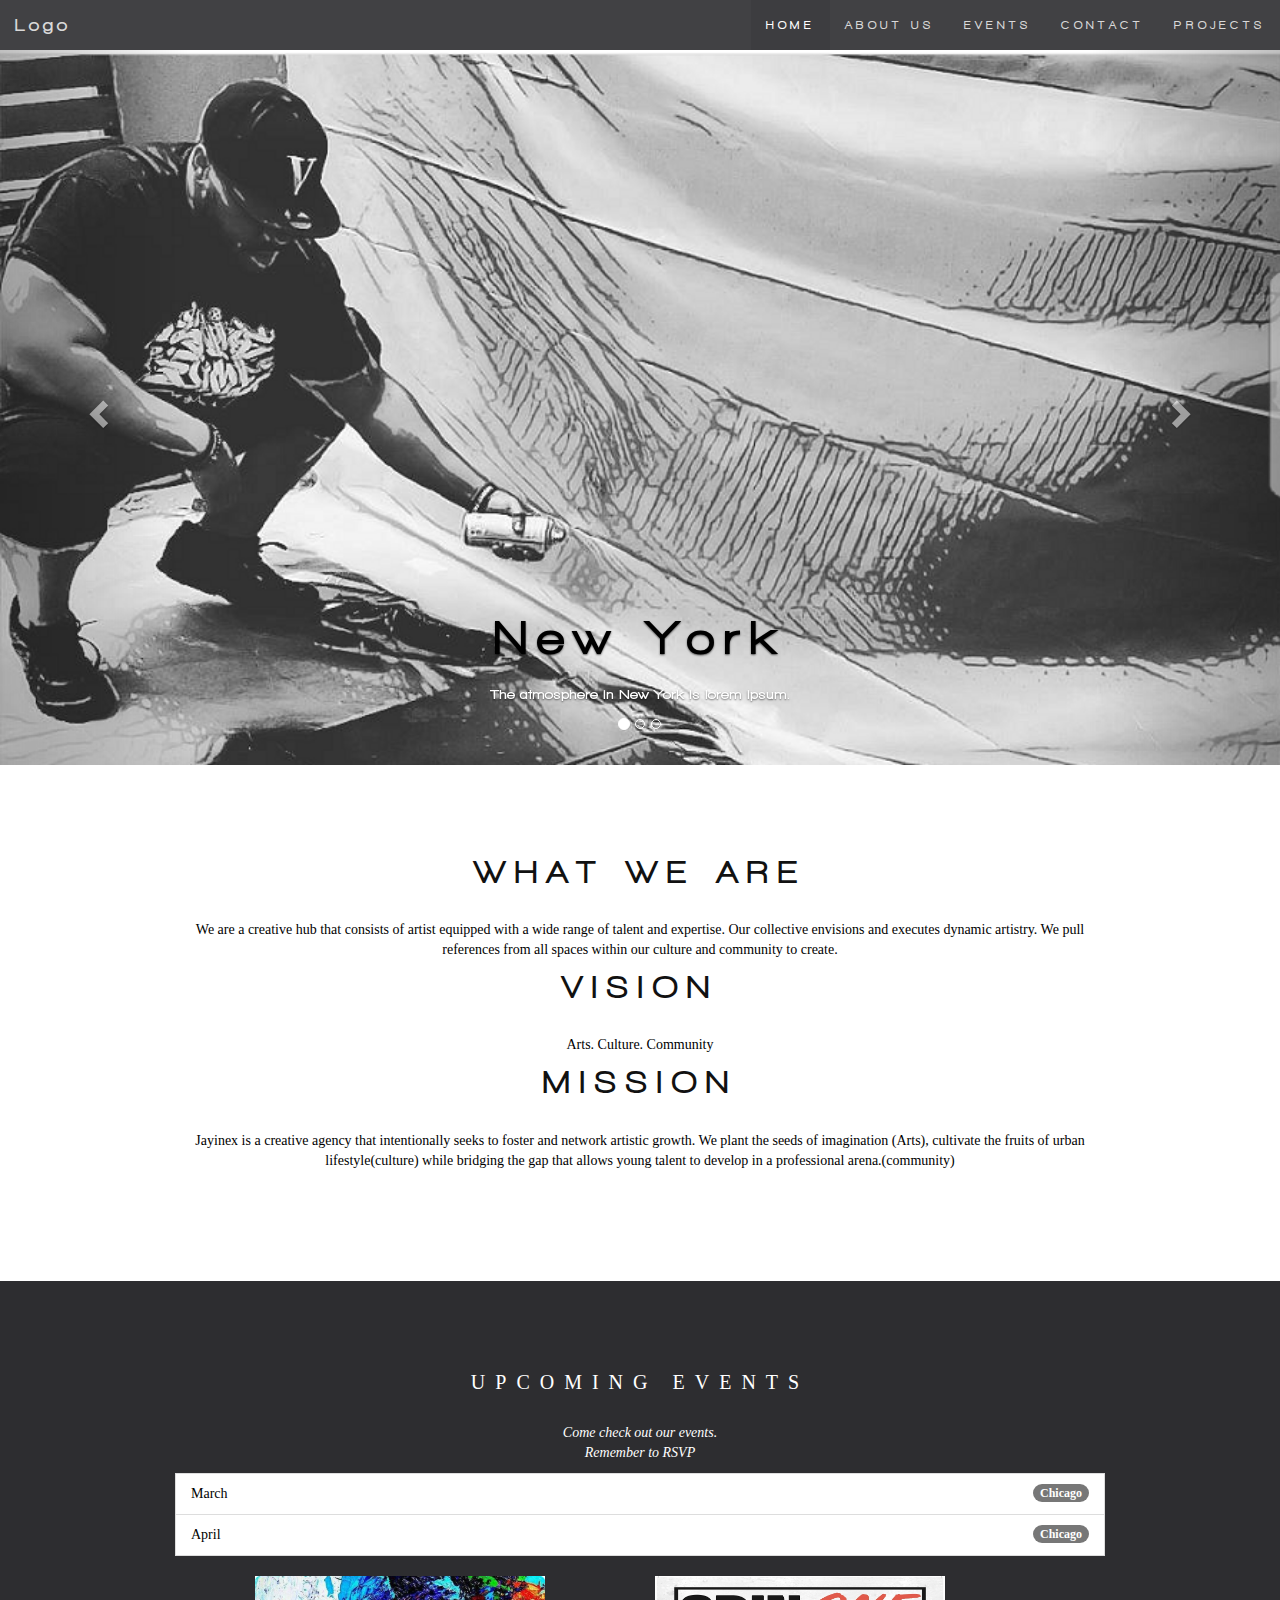
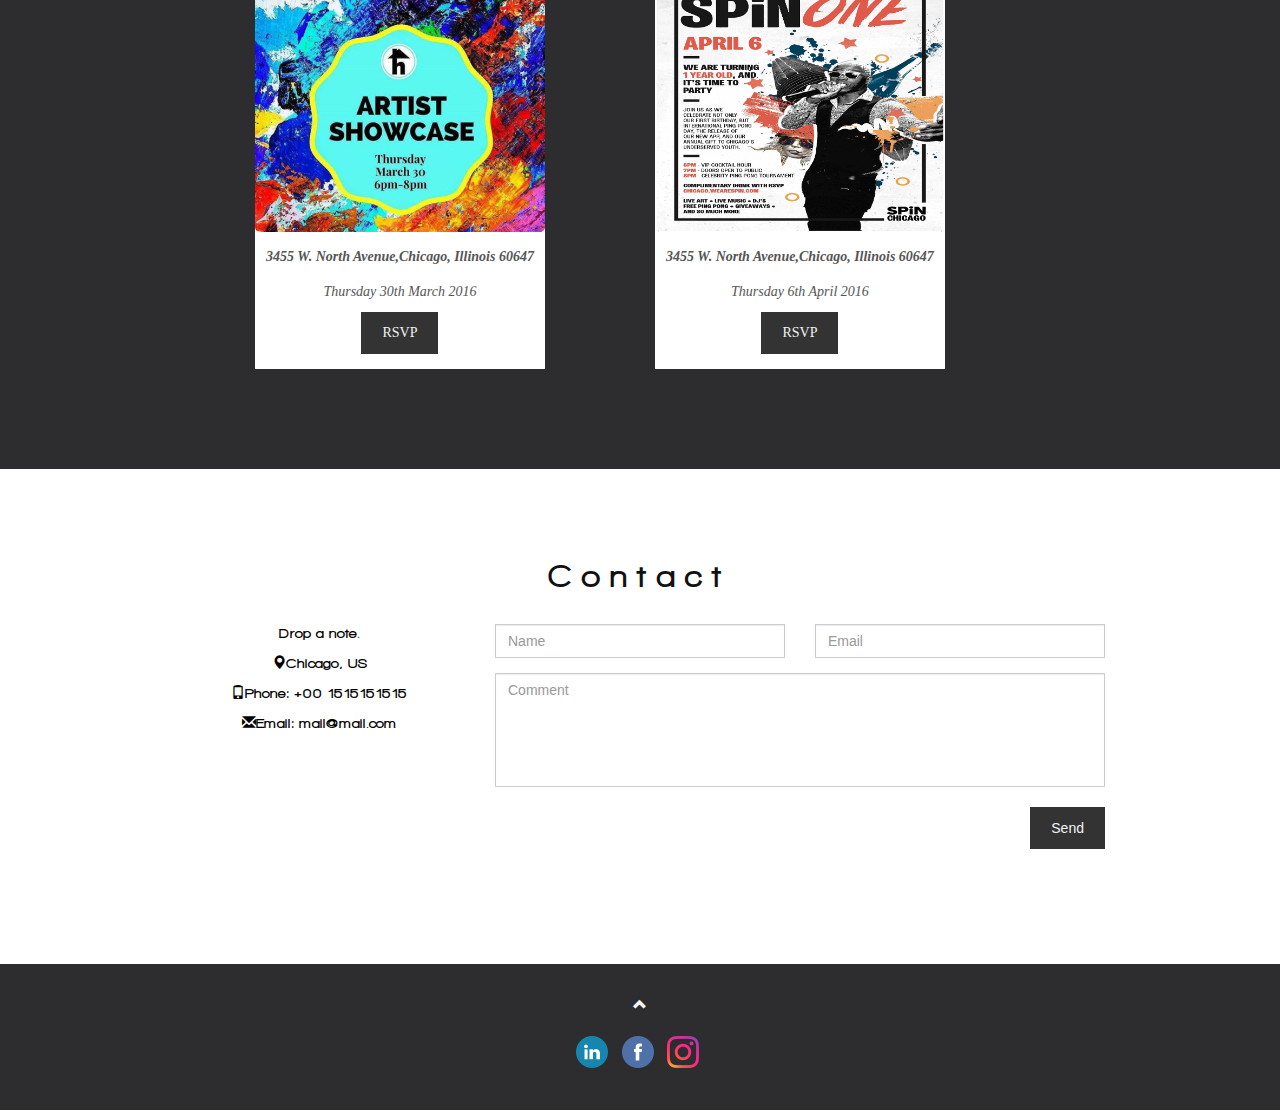
==== index.html @ aa2ac65f "first commit" ====
<!DOCTYPE html>
<html lang="en">
<head>
  <title>Jayinex</title>
  <meta charset="utf-8">
  <meta name="viewport" content="width=device-width, initial-scale=1">
  <link rel="stylesheet" href="https://maxcdn.bootstrapcdn.com/bootstrap/3.3.7/css/bootstrap.min.css">
  <link href="https://fonts.googleapis.com/css?family=Lato" rel="stylesheet" type="text/css">
  <link href="https://fonts.googleapis.com/css?family=Montserrat" rel="stylesheet" type="text/css">
  <script src="https://ajax.googleapis.com/ajax/libs/jquery/3.1.1/jquery.min.js"></script>
  <script src="https://maxcdn.bootstrapcdn.com/bootstrap/3.3.7/js/bootstrap.min.js"></script>
 <link rel="stylesheet" type="text/css"href="css/style.css">
</head>
<body id="myPage" data-spy="scroll" data-target=".navbar" data-offset="50">
 <script src="js/scripts.js"></script>
<nav class="navbar navbar-default navbar-fixed-top">
  <div class="container-fluid">
    <div class="navbar-header">
      <button type="button" class="navbar-toggle" data-toggle="collapse" data-target="#myNavbar">
        <span class="icon-bar"></span>
        <span class="icon-bar"></span>
        <span class="icon-bar"></span>                        
      </button>
      <a class="navbar-brand" href="#myPage">Logo</a>
    </div>
    <div class="collapse navbar-collapse" id="myNavbar">
      <ul class="nav navbar-nav navbar-right">
        <li><a href="#myPage">HOME</a></li>
        <li><a href="#about">ABOUT US</a></li>
        <li><a href="#events">EVENTS</a></li>
        <li><a href="#contact">CONTACT</a></li>
		<li><a href="projects.html">PROJECTS</a><li>
      <!--  <li class="dropdown">
          <a class="dropdown-toggle" data-toggle="dropdown" href="#">MORE
          <span class="caret"></span></a>
          <ul class="dropdown-menu">
            <li><a href="#">Merchandise</a></li>
            <li><a href="#">Extras</a></li>
            <li><a href="#">Media</a></li> 
          </ul>
        </li>-->
      </ul>
    </div>
  </div>
</nav>

<div id="myCarousel" class="carousel slide">
    <!-- Indicators -->
    <ol class="carousel-indicators">
      <li data-target="#myCarousel" data-slide-to="0" class="active"></li>
      <li data-target="#myCarousel" data-slide-to="1"></li>
      <li data-target="#myCarousel" data-slide-to="2"></li>
    </ol>

    <!-- Wrapper for slides -->
    <div class="carousel-inner" role="listbox">
      <div class="item active">
        <img src="img/c1_5.png" alt="New York" width="1200" height="700">
        <div class="carousel-caption">
          <h3 class='carousel-caption'>New York</h3>
          <p>The atmosphere in New York is lorem ipsum.</p>
        </div>      
      </div>

      <div class="item">
        <img src="img/c2.jpg" alt="Chicago" width="1200" height="700">
        <div class="carousel-caption">
          <h3>Chicago</h3>
          <p>Thank you, Chicago - A night we won't forget.</p>
        </div>      
      </div>
    
      <div class="item">
        <img src="img/c2_5.png" alt="Los Angeles" width="1200" height="700">
        <div class="carousel-caption">
          <h3>LA</h3>
          <p>Even though the traffic was a mess, we had the best time playing at Venice Beach!</p>
        </div>      
      </div>
    </div>

    <!-- Left and right controls -->
    <a class="left carousel-control" href="#myCarousel" role="button" data-slide="prev">
      <span class="glyphicon glyphicon-chevron-left" aria-hidden="true"></span>
      <span class="sr-only">Previous</span>
    </a>
    <a class="right carousel-control" href="#myCarousel" role="button" data-slide="next">
      <span class="glyphicon glyphicon-chevron-right" aria-hidden="true"></span>
      <span class="sr-only">Next</span>
    </a>
</div>

<!-- Container (The About Section) -->
<div id="about" class="container text-center">
  <h3 class='aboutTxt'>WHAT WE ARE</h3>
  <p class='aboutTxtP'>We are a creative hub that consists of artist equipped with a wide range of talent and expertise. Our collective
  envisions and executes dynamic artistry. We pull references from all spaces within our culture and community to create.
</p>
 <h3 class='aboutTxt'>VISION</h3>
 <p class='aboutTxtP'> Arts. Culture. Community
 </p>
 <h3 class='aboutTxt'>MISSION</h3>
 <p class='aboutTxtP'> Jayinex is a creative agency that intentionally seeks to foster and network artistic growth. 
 We plant the seeds of imagination (Arts), cultivate the fruits of urban lifestyle(culture) while bridging the gap that allows young
 talent to develop in a professional arena.(community)
 
 </p>
  <br>
  </div>
</div>

<!-- Container (EVENTS Section) -->
<div id="events" class="bg-1">
  <div class="container">
    <h3 class="text-center">UPCOMING EVENTS</h3>
    <p class="text-center">Come check out our events.<br> Remember to RSVP</p>
    <ul class="list-group">
      <li class="list-group-item">March<span class="badge">Chicago</span></li>
	    <li class="list-group-item">April<span class="badge">Chicago</span></li>
    </ul>
    
    <div class="row text-center">
      <div class="col-sm-4 col-sm-offset-1">
        <div class="thumbnail">	
          <img id="e1" src="img/e1.jpg" alt="event1" width="500" height="300">
          <p class='addressTxt'><strong>3455 W. North Avenue,Chicago, Illinois 60647</strong></p>
          <p class='dateTxt'>Thursday 30th March 2016</p>
          <button class="btn" data-toggle="modal" data-target="#myModal">RSVP</button>
        </div>
      </div>
      <div class="col-sm-4 col-sm-offset-1">
        <div class="thumbnail">	
          <img id="e2" src="img/e2.jpg" alt="event2" width="500" height="300">
          <p class='addressTxt'><strong>3455 W. North Avenue,Chicago, Illinois 60647</strong></p>
          <p  class='dateTxt'>Thursday 6th April 2016</p>
		  <form action="http://do312.com/events/2017/4/6/spin-one">
          <button class="btn">RSVP</button>
		  </form>
        </div>
      </div>
     <!-- <div class="col-sm-4">
        <div class="thumbnail">
          <img src="img/newyork.jpg" alt="New York" width="400" height="300">
          <p><strong>New York</strong></p>
          <p>Saturday 28 April 2016</p>
          <button class="btn" data-toggle="modal" data-target="#myModal">RSVP</button>
        </div>
      </div>
      <div class="col-sm-4">
        <div class="thumbnail">
          <img src="img/sanfran.jpg" alt="San Francisco" width="400" height="300">
          <p><strong>Paris</strong></p>
          <p>Sunday 29 November 2016</p>
          <button class="btn" data-toggle="modal" data-target="#myModal">RSVP</button>
        </div>
      </div>-->
    </div>
  </div>
  <!-- Modal Details for event 1-->
   <div id="detailsModal" class="modal fade">
	 <div class="modal-dialog">
    
      <!-- Modal content-->
      <div class="modal-content">
        <div class="modal-header">
          <button type="button" class="close" data-dismiss="modal">×</button>
          <h4 class="detailsH4"><span class="glyphicon glyphicon-notes"></span> Details</h4>
        </div>
        <div class="modal-body">
		<p class="detailsP"> Join us at homiey for a showcase featuring local Chicago artists!
		We'll have some snacks,drinks and lots of amazing art. Stop by anytime
		to meet the artists and hang out with us!
		<p>
		<hr>
		<form class="featuring">
		<p class="featuringTxt">Featuring:<br>
		Stephannie Benhamu<br>
		Jay N. Ex<br>
		Guild 31<br>
		Adan Ramirez<br>
		Toria Rose</p>
		</form>
        </div>
        <div class="modal-footer">
		  <a href="http://www.homiey.com/hhe/2017/3/8/artist-showcase"> <p> Check out the Artists</p> </a>
        </div>
      </div>
    </div>
   </div>
   
    <!-- Modal Details for event 2-->
   <div id="detailsModal2" class="modal fade">
	 <div class="modal-dialog">
    
      <!-- Modal content-->
      <div class="modal-content">
        <div class="modal-header">
          <button type="button" class="close" data-dismiss="modal">×</button>
          <h4  class="detailsH4"><span class="glyphicon glyphicon-notes"></span> Details</h4>
        </div>
        <div class="modal-body">
		<p class="detailsP"> Join us as we celebrate not only our first birthday but international ping pong day, the rea
		the release of our new app, and our annual gift to Chicago's underserved youth.
		<p>
		<hr>
		<form class="featuring">
		<p  class="featuringTxt">
		6pm- VIP Cocktail Hour<br>
		7pm- Doors Open to Public<br>
		8pm- Celebrity Ping Pong Tournament<br>
		</p>
		<hr>
		<a href="http://do312.com/events/2017/4/6/spin-one"> Complementray Drink with RSVP</a><br>
		</form>
        </div>
      </div>
    </div>
   </div>
  <!-- Modal RSVP -->
  <div class="modal fade" id="myModal" role="dialog">
    <div class="modal-dialog">
    
      <!-- Modal content-->
      <div class="modal-content">
        <div class="modal-header">
          <button type="button" class="close" data-dismiss="modal">×</button>
          <h4 class="detailsH4"><span class="glyphicon glyphicon-lock"></span> RSVP</h4>
        </div>
        <div class="modal-body">
          <form role="form">
            <div class="form-group">
              <label for="psw"><span class="glyphicon glyphicon-shopping-cart"></span> People</label>
              <input type="number" class="form-control" id="psw" placeholder="How many?">
            </div>
            <div class="form-group">
              <label for="usrname"><span class="glyphicon glyphicon-user"></span> Send To</label>
              <input type="text" class="form-control" id="usrname" placeholder="Enter email">
            </div>
              <button type="submit" class="btn btn-block">Send
                <span class="glyphicon glyphicon-ok"></span>
              </button>
          </form>
        </div>
        <div class="modal-footer">
          <button type="submit" class="btn btn-danger btn-default pull-left" data-dismiss="modal">
            <span class="glyphicon glyphicon-remove"></span> Cancel
          </button>
        </div>
      </div>
    </div>
  </div>
</div>

<!-- Container (Contact Section) -->
<div id="contact" class="container">
  <h3 class="contactTxt">Contact</h3>

  <div class="row">
    <div class="col-md-4">
      <p class="contactPTxt">Drop a note.</p>
      <p class="contactPTxt"><span class="glyphicon glyphicon-map-marker"></span>Chicago, US</p>
      <p class="contactPTxt"><span class="glyphicon glyphicon-phone"></span>Phone: +00 1515151515</p>
      <p class="contactPTxt"><span class="glyphicon glyphicon-envelope"></span>Email: mail@mail.com</p>
    </div>
    <div class="col-md-8">
      <div class="row">
        <div class="col-sm-6 form-group">
          <input class="form-control" id="name" name="name" placeholder="Name" type="text" required>
        </div>
        <div class="col-sm-6 form-group">
          <input class="form-control" id="email" name="email" placeholder="Email" type="email" required>
        </div>
      </div>
      <textarea class="form-control" id="comments" name="comments" placeholder="Comment" rows="5"></textarea>
      <br>
      <div class="row">
        <div class="col-md-12 form-group">
          <button class="btn pull-right" type="submit">Send</button>
        </div>
      </div>
    </div>
  </div>
  <br>
 <!-- <h3 class="text-center">Our Blogs</h3>  
  <ul class="nav nav-tabs">
    <li class="active"><a data-toggle="tab" href="#home">Mike</a></li>
    <li><a data-toggle="tab" href="#menu1">Chandler</a></li>
    <li><a data-toggle="tab" href="#menu2">Peter</a></li>
  </ul>

  <div class="tab-content">
    <div id="home" class="tab-pane fade in active">
      <h2>Mike Ross, Manager</h2>
      <p>Man, we've been on the road for some time now. Looking forward to lorem ipsum.</p>
    </div>
    <div id="menu1" class="tab-pane fade">
      <h2>Chandler Bing, Artist</h2>
      <p>Always a pleasure people! Hope you enjoyed it as much as I did. Could I BE.. any more pleased?</p>
    </div>
    <div id="menu2" class="tab-pane fade">
      <h2>Peter Griffin, Developer</h2>
      <p>I mean, sometimes I enjoy the show, but other times I enjoy other things.</p>
    </div>
  </div>-->
</div>


<!-- Footer Icons from icon finder-->
<footer class="text-center">
  <a class="up-arrow" href="#myPage" data-toggle="tooltip" title="TO TOP">
    <span class="glyphicon glyphicon-chevron-up"></span>
  </a><br><br>
  <ul class="list-inline">
                  <li>
                     <a href="" target="_blank"> <img  src="img/socialMediaPics/link.png"/></a>
                  </li>
				  <li>
                     <a href="" target="_blank"> <img  src="img/socialMediaPics/facebook.png"/></a>
                  </li>
				   <li>
                     <a href="" target="_blank"> <img  src="img/socialMediaPics/insta.png"/></a>
                  </li>
                 </ul>
</footer>
<script src="js/scripts.js"></script>
<!--<script> For Google
$(document).ready(function(){
  // Initialize Tooltip
  $('[data-toggle="tooltip"]').tooltip(); 
  
  // Add smooth scrolling to all links in navbar + footer link
  $(".navbar a, footer a[href='#myPage']").on('click', function(event) {

    // Make sure this.hash has a value before overriding default behavior
    if (this.hash !== "") {

      // Prevent default anchor click behavior
      event.preventDefault();

      // Store hash
      var hash = this.hash;

      // Using jQuery's animate() method to add smooth page scroll
      // The optional number (900) specifies the number of milliseconds it takes to scroll to the specified area
      $('html, body').animate({
        scrollTop: $(hash).offset().top
      }, 900, function(){
   
        // Add hash (#) to URL when done scrolling (default click behavior)
        window.location.hash = hash;
      });
    } // End if
  });
})

</script>-->

</body>
</html>
---- css/style.css ----
@font-face {
	font-family: 'Walkway Expand UltraBold';
	src: url('Walkway Expand UltraBold.ttf');
	font-family: 'Walkway Black';
	src: url('Walkway Black.ttf');
}
body {
      font: 400 15px/1.8;
      color: #777;
	/* font-family: 'Walkway Expand UltraBold';*/
  }
  h3, h4 {
      margin: 10px 0 30px 0;
      letter-spacing: 10px;      
      font-size: 20px;
      color: #111;
  }
  .container {
      padding: 80px 120px;
	  
  }
  
  .person {
      border: 10px solid transparent;
      margin-bottom: 25px;
      width: 80%;
      height: 80%;
      opacity: 0.7;
  }
  .person:hover {
      border-color: #f1f1f1;
  }
  /*Carousel*/
  .carousel{
	  margin-top:50px;
  }
  .carousel-inner img {
      -webkit-filter: grayscale(90%);
      filter: grayscale(90%); /* make all photos black and white */ 
      width: 100%; /* Set width to 100% */
      margin: auto;
  }
  .carousel-caption{
	  color: #000000 !important;
	  font-family: 'Walkway Black';
  }
  .carousel-caption h3 {
      color: #000000 !important;
	  font-family: 'Walkway Black';
	  font-size:36pt;
  }
  @media (max-width: 600px) {
    .carousel-caption {
      display: none; /* Hide the carousel text when the screen is less than 600 pixels wide */
    }
  }
  
  /*Divs*/
  .bg-1 {
      background: #2d2d30;
      color: #bdbdbd;
  }
  .bg-1 h3 {color: #fff;}
  .bg-1 p {font-style: italic;}
  
  /*Event div and Modal*/
  .list-group
  .list-group-item:first-child {
	  color:black;
      border-top-right-radius: 0;
      border-top-left-radius: 0;
  }
  .list-group-item {
	  color:black;
	  font-family: 'Walkway Expand UltraBold';
  }
  .list-group-item:last-child {
      border-bottom-right-radius: 0;
      border-bottom-left-radius: 0;
  }
  .thumbnail {
      padding: 0 0 15px 0;
      border: none;
      border-radius: 0;
  }
  .thumbnail p {
      margin-top: 15px;
      color: #555;
  }
  .btn {
      padding: 10px 20px;
      background-color: #333;
      color: #f1f1f1;
      border-radius: 0;
      transition: .2s;
  }
  .btn:hover, .btn:focus {
      border: 1px solid #333;
      background-color: #fff;
      color: #000;
  }
  .modal-header, h4, .close {
      background-color: #333;
      color: #fff !important;
      text-align: center;
      font-size: 30px;
  }
  .modal-header, .modal-body {
      padding: 40px 50px;
  }
  .modal-footer, p{
	   text-align: center;
  }
  /*Navbar*/
  .nav-tabs li a {
      color: #777;
  }
  .navbar {
     font-family: 'Walkway Black';
      margin-bottom: 0;
      background-color: #2d2d30;
      border: 0;
      font-size: 11px !important;
      letter-spacing: 4px;
      opacity: 0.9;
  }
  .navbar li a, .navbar .navbar-brand { 
      color: #d5d5d5 !important;
  }
  .navbar-nav li a:hover {
      color: #fff !important;
  }
  .navbar-nav li.active a {
      color: #fff !important;
      background-color: #29292c !important;
  }
  .navbar-default .navbar-toggle {
      border-color: transparent;
  }
  .open .dropdown-toggle {
      color: #fff;
      background-color: #555 !important;
  }
  .dropdown-menu li a {
      color: #000 !important;
  }
  .dropdown-menu li a:hover {
      background-color: red !important;
  }
  /*Footer*/
  footer {
      background-color: #2d2d30;
      color: #f5f5f5;
      padding: 32px;
  }
  footer a {
      color: #f5f5f5;
  }
  footer a:hover {
      color: #777;
      text-decoration: none;
  }  
  .form-control {
      border-radius: 0;
  }
  textarea {
      resize: none;
  }
/*Event Section and Modal*/
  #e1 {
    border-radius: 5px;
    cursor: pointer;
    transition: 0.3s;
}

#e1:hover {opacity: 0.7;}

#e2 {
    border-radius: 5px;
    cursor: pointer;
    transition: 0.3s;
}

#e2:hover {opacity: 0.7;}

/* Modal Content (image) */
.detailsModal-content {
    margin: auto;
    display: block;
    width: 80%;
    max-width: 700px;
}

/* Caption of Modal Image */
#caption {
    margin: auto;
    display: block;
    width: 80%;
    max-width: 700px;
    text-align: center;
    color: #ccc;
    padding: 10px 0;
    height: 150px;
}

/* Add Animation */
.detailsModal-content, #caption {    
    -webkit-animation-name: zoom;
    -webkit-animation-duration: 0.6s;
    animation-name: zoom;
    animation-duration: 0.6s;
}

@-webkit-keyframes zoom {
    from {-webkit-transform:scale(0)} 
    to {-webkit-transform:scale(1)}
}

@keyframes zoom {
    from {transform:scale(0)} 
    to {transform:scale(1)}
}

/* The Close Button */
.close {
    position: absolute;
    top: 15px;
    right: 35px;
    color: #f1f1f1;
    font-size: 40px;
    font-weight: bold;
    transition: 0.3s;
}

.close:hover,
.close:focus {
    color: #bbb;
    text-decoration: none;
    cursor: pointer;
}

/* 100% Image Width on Smaller Screens */
@media only screen and (max-width: 700px){
    .modal-content {
        width: 100%;
    }
}
@media screen and (max-width: 480px) {
	.badge{
		visibility:hidden;
	}
}
.detailsP{
	color:black;
	font-family: 'Walkway Expand UltraBold';
}

.featuring{
	color:black;
}
.featuringTxt{
	font-family: 'Walkway Black';
}
.aboutTxt{
	font-family: 'Walkway Black';
	font-size: 24pt;
}

.aboutTxtP{
	font-family: 'Walkway Expand UltraBold';
	color:black;
}

.text-center{
	font-family: 'Walkway Expand UltraBold';
}

.addressTxt{
		font-family: 'Walkway Expand UltraBold';
}

.detailsH4{
	font-family: 'Walkway Black';
}

.dateTxt{
		font-family: 'Walkway Expand UltraBold';
}

.contactTxt{
	font-family: 'Walkway Black';
	font-size: 24pt;
	text-align: center;
}

.contactPTxt{
	font-family: 'Walkway Black';
	color:black;
}
/*Individual Projects Page*/
.mainPic{
	border: 3px solid green;
	text-align:center;
	margin-left:25%;
    width: 50%;
	background-color: rgba(0,0,0,.5);
}

.mainPic h2,p{
	color: #fff;
}
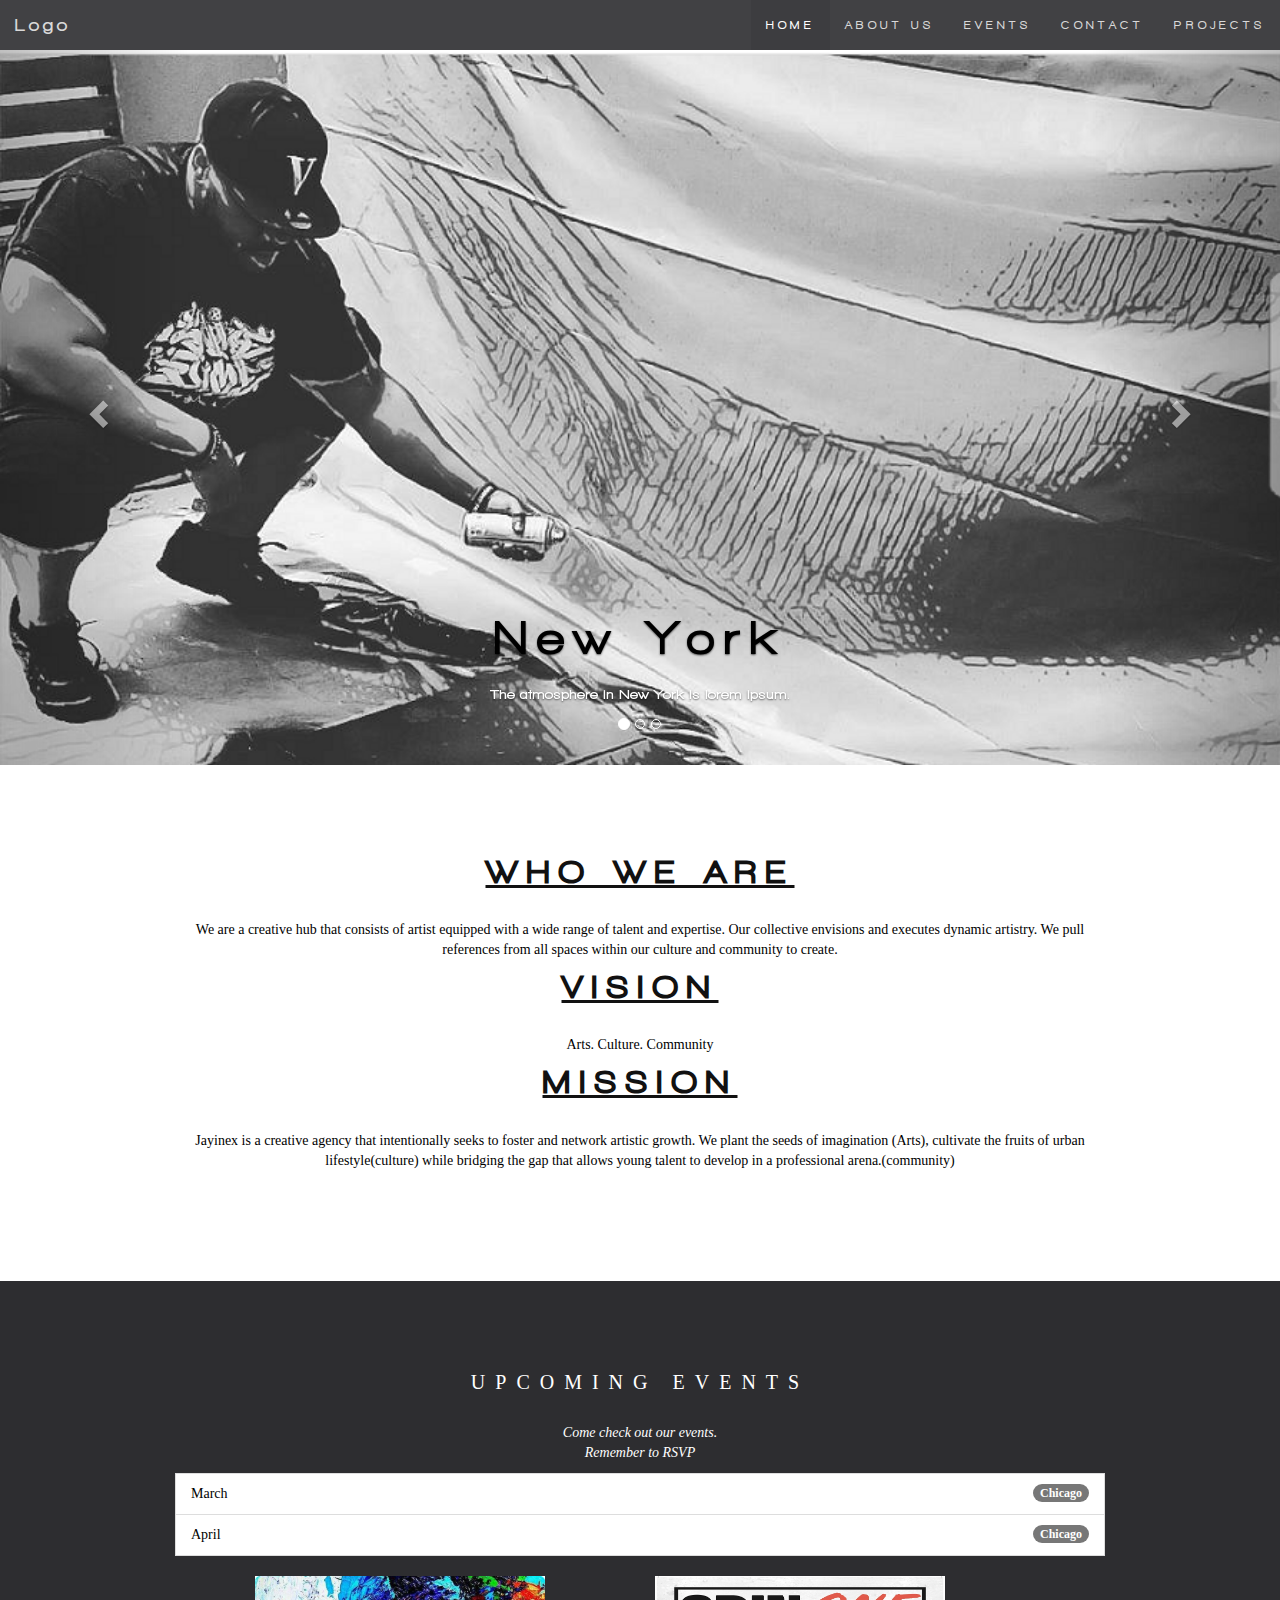
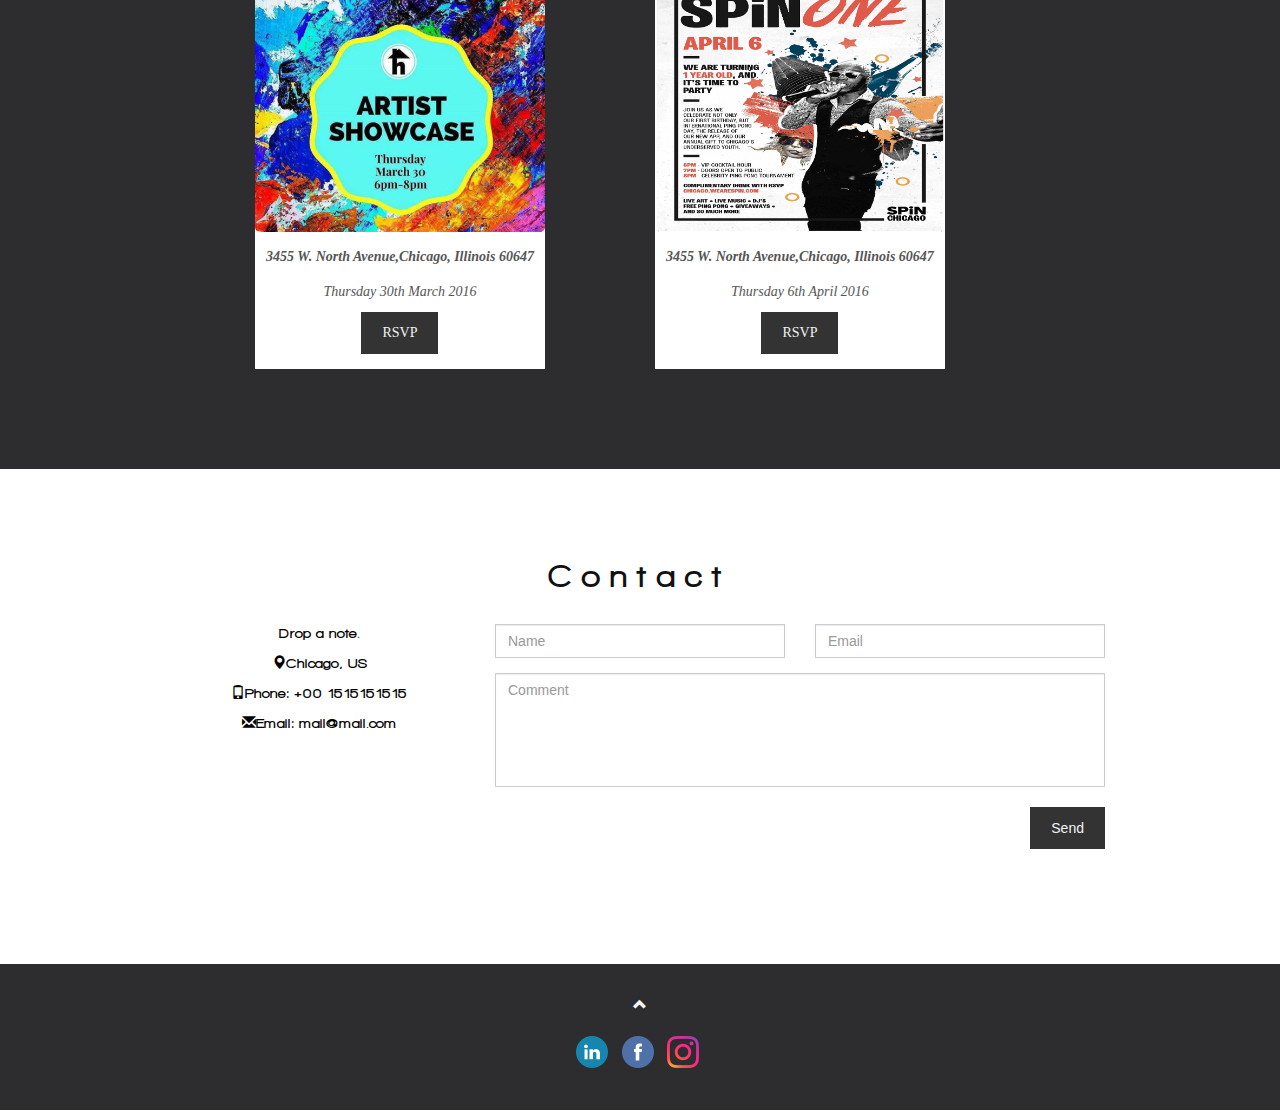
==== commit 675baf63: "Fixed home page" ====
--- a/index.html
+++ b/index.html
@@ -92,7 +92,7 @@
 
 <!-- Container (The About Section) -->
 <div id="about" class="container text-center">
-  <h3 class='aboutTxt'>WHAT WE ARE</h3>
+  <h3 class='aboutTxt'>WHO WE ARE</h3>
   <p class='aboutTxtP'>We are a creative hub that consists of artist equipped with a wide range of talent and expertise. Our collective
   envisions and executes dynamic artistry. We pull references from all spaces within our culture and community to create.
 </p>
--- a/css/style.css
+++ b/css/style.css
@@ -238,18 +238,6 @@
     text-decoration: none;
     cursor: pointer;
 }
-
-/* 100% Image Width on Smaller Screens */
-@media only screen and (max-width: 700px){
-    .modal-content {
-        width: 100%;
-    }
-}
-@media screen and (max-width: 480px) {
-	.badge{
-		visibility:hidden;
-	}
-}
 .detailsP{
 	color:black;
 	font-family: 'Walkway Expand UltraBold';
@@ -264,6 +252,7 @@
 .aboutTxt{
 	font-family: 'Walkway Black';
 	font-size: 24pt;
+	text-decoration: underline;
 }
 
 .aboutTxtP{
@@ -310,3 +299,52 @@
 	color: #fff;
 }
 
+/* 100% Image Width on Smaller Screens */
+@media only screen and (min-width: 320px){
+.aboutTxt{
+	font-family: 'Walkway Black';
+	font-size: 12pt;
+	text-decoration: underline;
+	font-weight:bold;
+}
+.aboutTxtP{
+	font-family: 'Walkway Expand UltraBold';
+	color:black;
+	width:100%;
+}
+.badge{
+		visibility:hidden;
+	}
+.container {
+      padding: 0 0px;
+	  
+  }
+}
+@media screen and (min-width: 480px) {
+.badge{
+	visibility:hidden;
+}
+.aboutTxt{
+	font-family: 'Walkway Black';
+	font-size: 24pt;
+	text-decoration: underline;
+}
+
+.aboutTxtP{
+	font-family: 'Walkway Expand UltraBold';
+	color:black;
+}
+.badge{
+	visibility:visible;
+}
+.container {
+    padding: 80px 120px;
+}
+}
+@media only screen and (min-width: 700px){
+    .modal-content {
+        width: 100%;
+    }
+}
+
+
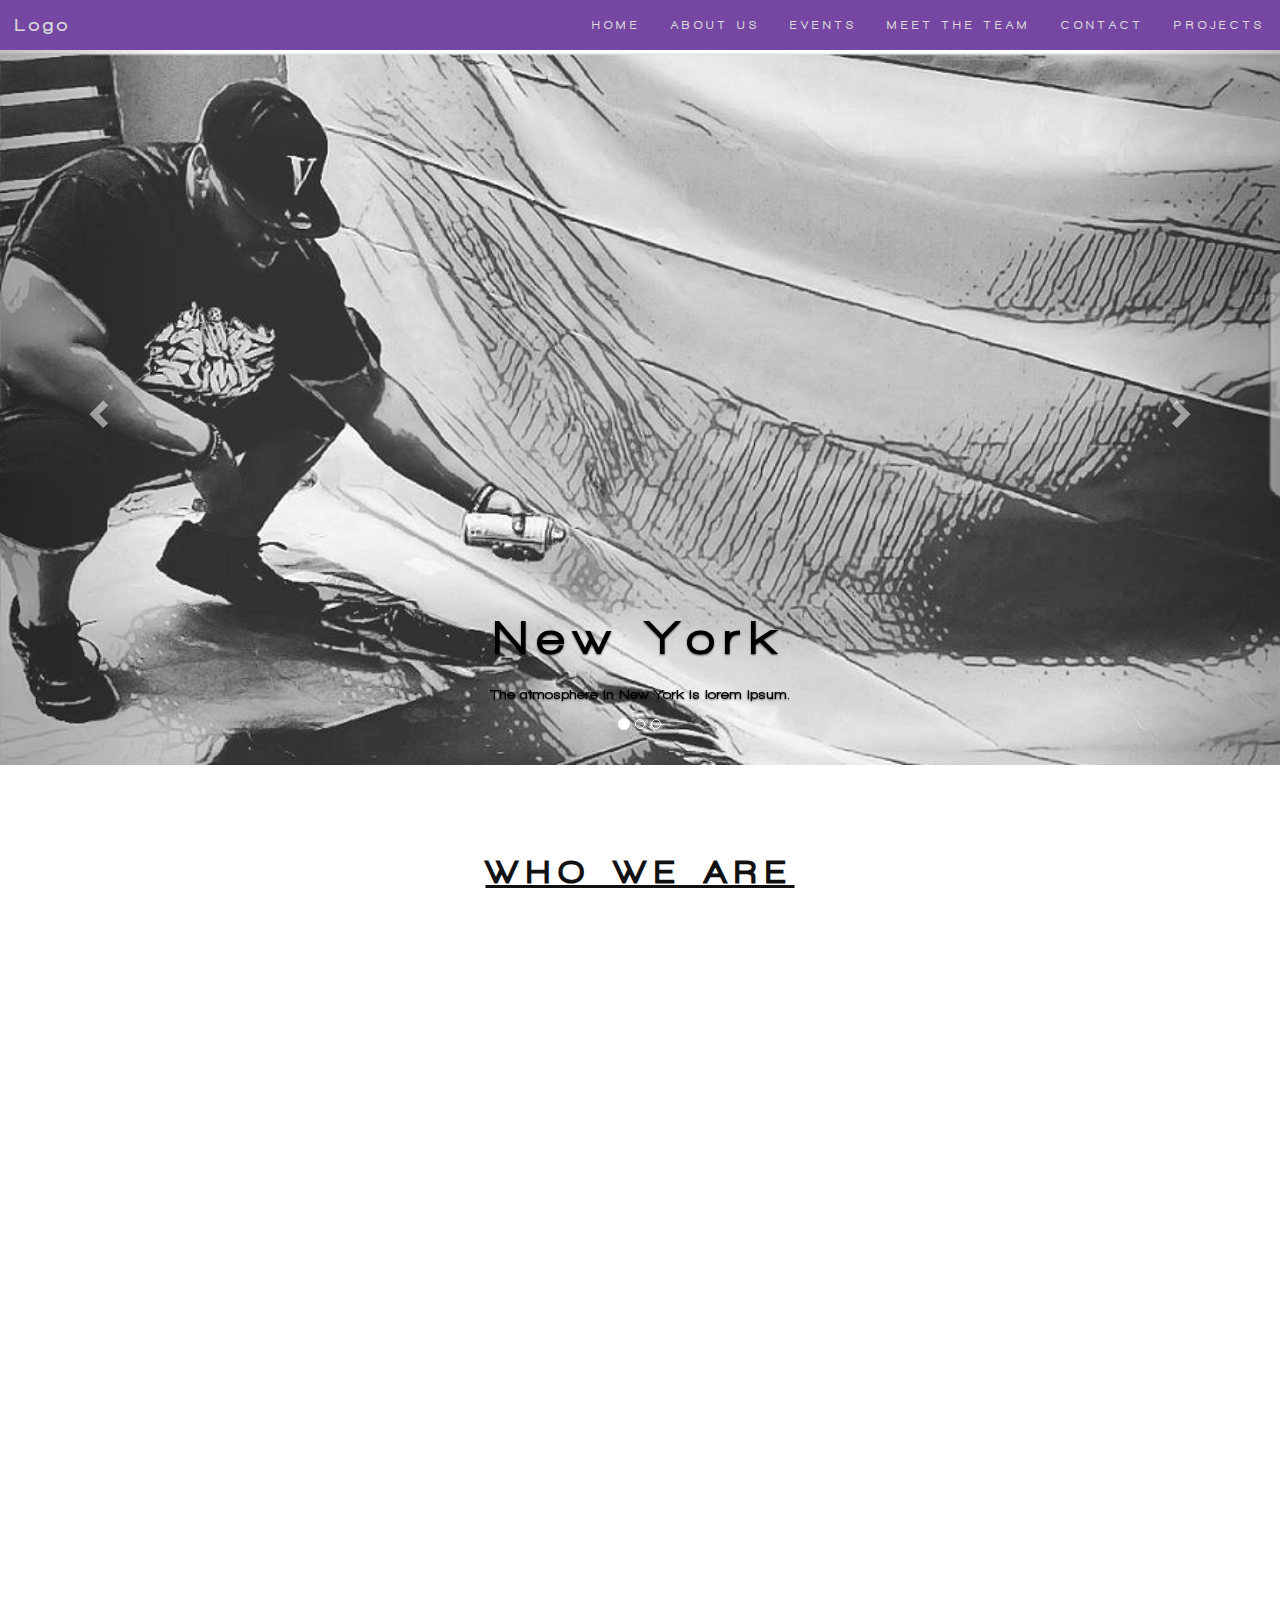
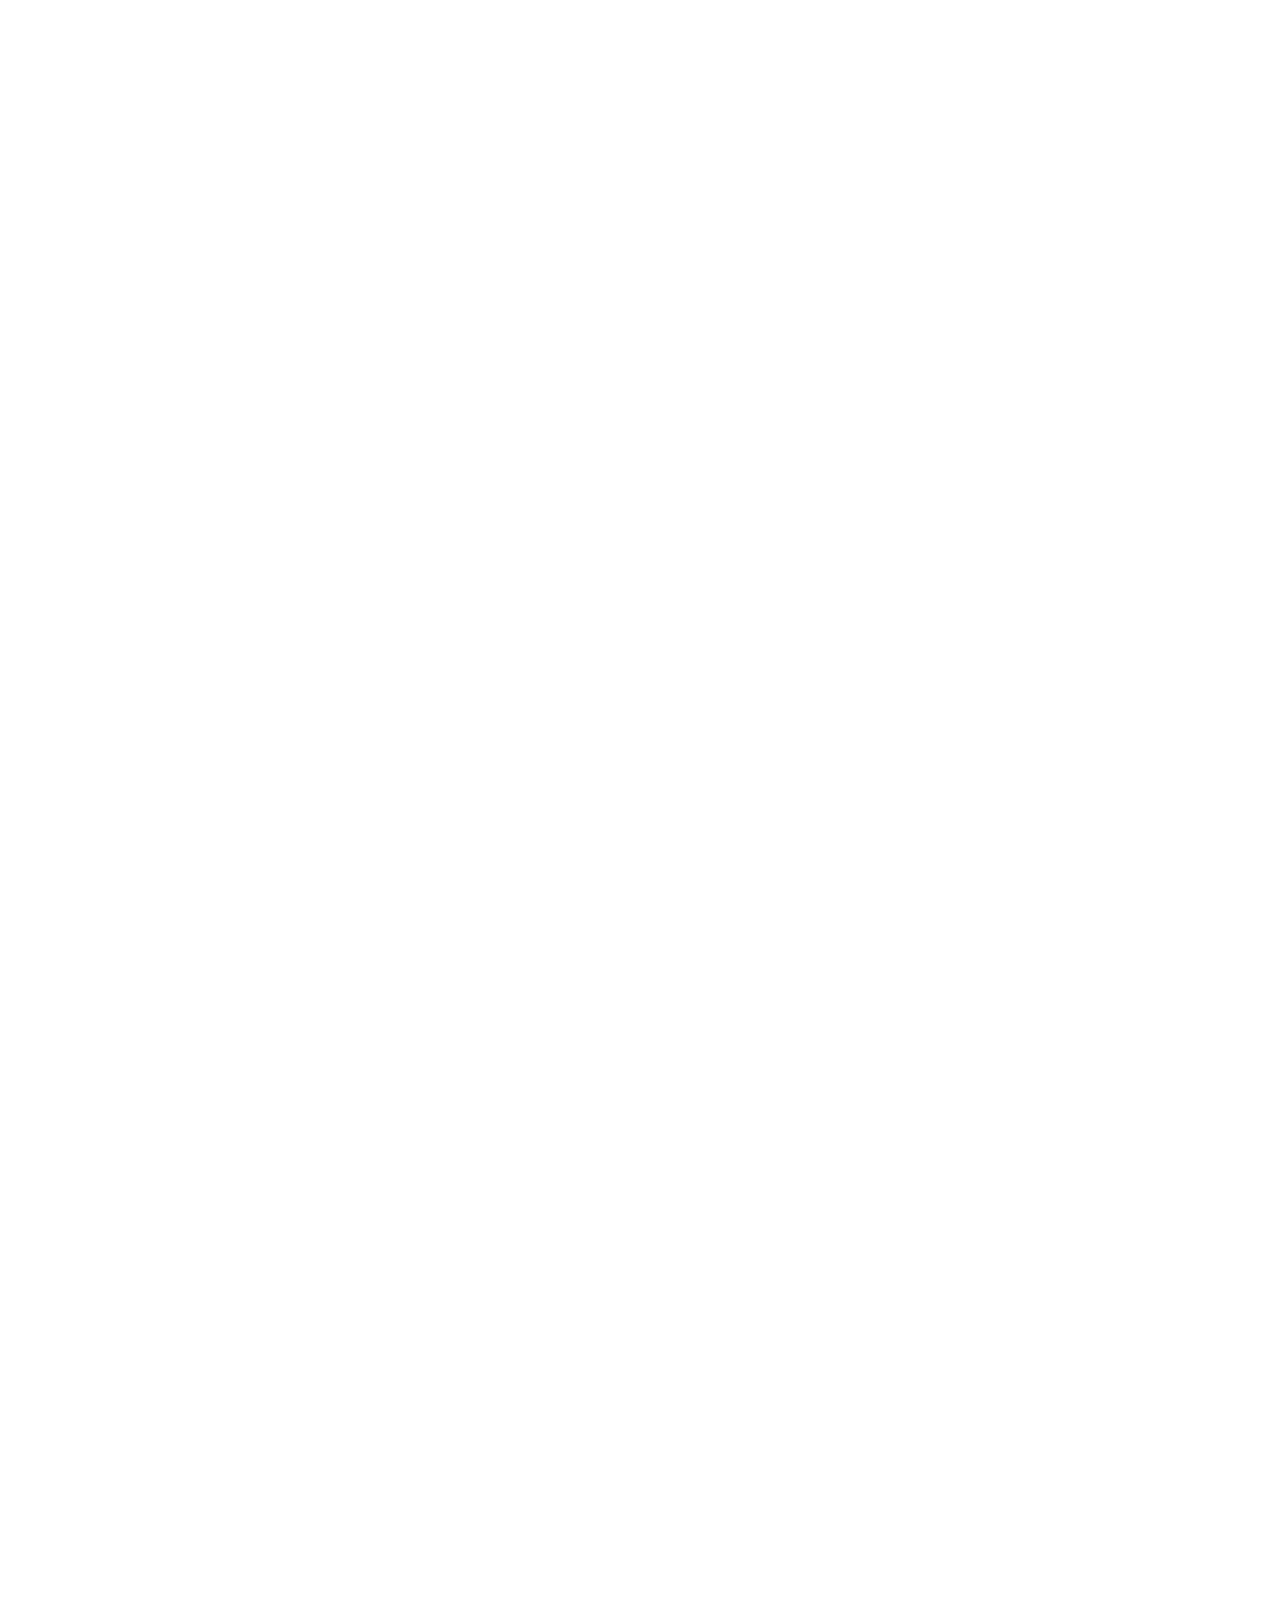
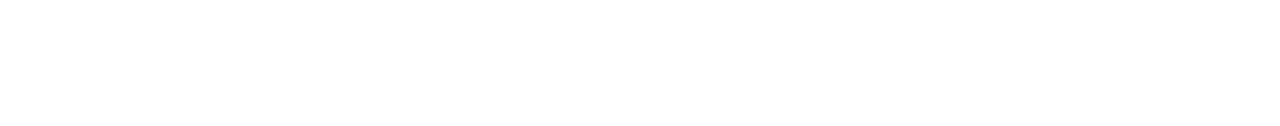
==== commit 252184ab: "Fixed Color" ====
--- a/index.html
+++ b/index.html
@@ -5,14 +5,12 @@
   <meta charset="utf-8">
   <meta name="viewport" content="width=device-width, initial-scale=1">
   <link rel="stylesheet" href="https://maxcdn.bootstrapcdn.com/bootstrap/3.3.7/css/bootstrap.min.css">
-  <link href="https://fonts.googleapis.com/css?family=Lato" rel="stylesheet" type="text/css">
-  <link href="https://fonts.googleapis.com/css?family=Montserrat" rel="stylesheet" type="text/css">
   <script src="https://ajax.googleapis.com/ajax/libs/jquery/3.1.1/jquery.min.js"></script>
   <script src="https://maxcdn.bootstrapcdn.com/bootstrap/3.3.7/js/bootstrap.min.js"></script>
  <link rel="stylesheet" type="text/css"href="css/style.css">
 </head>
-<body id="myPage" data-spy="scroll" data-target=".navbar" data-offset="50">
- <script src="js/scripts.js"></script>
+<body>
+<!--Navbar Div-->
 <nav class="navbar navbar-default navbar-fixed-top">
   <div class="container-fluid">
     <div class="navbar-header">
@@ -21,29 +19,21 @@
         <span class="icon-bar"></span>
         <span class="icon-bar"></span>                        
       </button>
-      <a class="navbar-brand" href="#myPage">Logo</a>
+      <a class="navbar-brand" href="#">Logo</a>
     </div>
     <div class="collapse navbar-collapse" id="myNavbar">
       <ul class="nav navbar-nav navbar-right">
-        <li><a href="#myPage">HOME</a></li>
+        <li><a class="active" href="#myCarousel">HOME</a></li>
         <li><a href="#about">ABOUT US</a></li>
         <li><a href="#events">EVENTS</a></li>
+		<li><a href="#team">MEET THE TEAM</a><li>
         <li><a href="#contact">CONTACT</a></li>
 		<li><a href="projects.html">PROJECTS</a><li>
-      <!--  <li class="dropdown">
-          <a class="dropdown-toggle" data-toggle="dropdown" href="#">MORE
-          <span class="caret"></span></a>
-          <ul class="dropdown-menu">
-            <li><a href="#">Merchandise</a></li>
-            <li><a href="#">Extras</a></li>
-            <li><a href="#">Media</a></li> 
-          </ul>
-        </li>-->
       </ul>
     </div>
   </div>
 </nav>
-
+<!--Carousel-->
 <div id="myCarousel" class="carousel slide">
     <!-- Indicators -->
     <ol class="carousel-indicators">
@@ -103,9 +93,7 @@
  <p class='aboutTxtP'> Jayinex is a creative agency that intentionally seeks to foster and network artistic growth. 
  We plant the seeds of imagination (Arts), cultivate the fruits of urban lifestyle(culture) while bridging the gap that allows young
  talent to develop in a professional arena.(community)
- 
  </p>
-  <br>
   </div>
 </div>
 
@@ -251,8 +239,98 @@
   </div>
 </div>
 
+<!-- Container (Team Section)-->
+<div id="team" class="teamCon">
+<h3>THE TEAM</h3>
+<div class="row">
+	<div class="col-sm-4 col-md-4">
+		<div class="span3 well">
+			<center>
+			<a href="#aboutModal" data-toggle="modal" data-target="#myProfile">
+			<img src="http://placehold.it/300x320.png" name="aboutme" width="140" height="140" class="img-circle"></a>	
+				<h3>Corey Jenkins</h3>
+				<p>“The test of truly wielding the capabilities of leadership should always challenge you to become the
+				change that you want to see within your community.” -Corey Jenkins</p>		
+		</div>
+		</center>
+	</div>
+	<div class="col-sm-4 col-md-4">
+		<div class="span3 well">
+			<center>
+			<a href="#aboutModal" data-toggle="modal" data-target="#myProfile">
+				<img src="http://placehold.it/300x320.png" name="aboutme" width="140" height="140" class="img-circle"></a>	
+				<h3>Name<br> Name</h3>
+				<p>“The test of truly wielding the capabilities of leadership should always challenge you to become the
+				change that you want to see within your community.” -Corey Jenkins</p>		
+		</div>
+		</center>
+	</div>
+	<div class="col-sm-4 col-md-4">
+		<div class="span3 well">
+			<center>
+			<a href="#aboutModal" data-toggle="modal" data-target="#myProfile">
+				<img src="http://placehold.it/300x320.png" name="aboutme" width="140" height="140" class="img-circle"></a>	
+				<h3>Name <br>Name</h3>
+				<p>“The test of truly wielding the capabilities of leadership should always challenge you to become the
+				change that you want to see within your community.” -Corey Jenkins</p>		
+		</div>
+		</center>
+	</div>
+</div>
+	<!-- Modal Corey Jenkins -->
+    <div class="modal fade" id="myProfile" tabindex="-1" role="dialog" aria-labelledby="myModalLabel" aria-hidden="true">
+        <div class="modal-dialog">
+            <div class="modal-content">
+                <div class="modal-header">
+                    <button type="button" class="close" data-dismiss="modal" aria-hidden="true"></button>
+                    <h4 class="modal-title" id="myModalLabel">More About Corey</h4>
+                    </div>
+                <div class="modal-body">
+                    <center>
+                    <img src="http://placehold.it/300x320.png" name="aboutme" width="140" height="140" border="0" class="img-circle"></a>
+                    <h3 class="media-heading">Corey Jenkins</h3>
+                    <span><strong>Skills: </strong></span>
+                        <span class="label label-warning">PhotoShop</span>
+                        <span class="label label-info">Artist</span>
+                        <span class="label label-info">Teaching</span>
+                        <span class="label label-success">Leadership</span>
+                    </center>
+                    <hr>
+                    <center>
+                    <p class="text-left"><strong>Bio: </strong><br>
+                    Presented the “Mission Award” in 2016 from the Chicago Leadership Alliance for his outstanding
+					devotion to building community and empowering youth through the Arts, Corey Jenkins is the
+					embodiment of “making a living” with purpose. A Chicago native raised in the Chatham
+					neighborhood, Corey Jenkins is a multidisciplinary Teaching Artist with twenty years of experience.
+					As an advocate for community outreach and engagement through arts integration, Corey is best
+					known for teaching youth and young adults how to use technology and mixed media to creatively
+					express themselves through visual and performing arts.
+					Corey Jenkins is one of the original students of the University of Hip-Hop (UHH). Corey matriculated
+					through the organization to become their Minister of Infinite Creation (MIC). As the Minister of
+					Infinite Creation, he has excelled as a public arts leader, youth advocate, and mentor for students
+					representing a diverse array of cultural backgrounds. His “Galaxy” themed murals encompass
+					STEAM and STEM based initiatives while featuring an interdisciplinary and applied approach.
+					Over the years Corey has been commissioned to paint murals for organizations and institutions
+					around the Chicagoland area, across the United States, as well as internationally. Corey has fostered
+					and collaborated on several notable projects and has painted murals for communities in Oakland
+					California, South Bronx, New York, and in Pine Ridge, South Dakota. From Youth Supervisor to
+					Director of Programming for The Remix Project and now Founder/CEO of Jayinex, Corey continues to
+					expand the depths of his leadership and creative outlets as both an Artist and an Educator.
+					</p>
+                    <br>
+                    </center>
+                </div>
+                <div class="modal-footer">
+                    <center>
+                    <button type="button" class="btn btn-default" data-dismiss="modal">Close</button>
+                    </center>
+                </div>
+            </div>
+        </div>
+		</div>
+</div>
 <!-- Container (Contact Section) -->
-<div id="contact" class="container">
+<div id="contact" class="contactContainer">
   <h3 class="contactTxt">Contact</h3>
 
   <div class="row">
@@ -281,33 +359,12 @@
     </div>
   </div>
   <br>
- <!-- <h3 class="text-center">Our Blogs</h3>  
-  <ul class="nav nav-tabs">
-    <li class="active"><a data-toggle="tab" href="#home">Mike</a></li>
-    <li><a data-toggle="tab" href="#menu1">Chandler</a></li>
-    <li><a data-toggle="tab" href="#menu2">Peter</a></li>
-  </ul>
-
-  <div class="tab-content">
-    <div id="home" class="tab-pane fade in active">
-      <h2>Mike Ross, Manager</h2>
-      <p>Man, we've been on the road for some time now. Looking forward to lorem ipsum.</p>
-    </div>
-    <div id="menu1" class="tab-pane fade">
-      <h2>Chandler Bing, Artist</h2>
-      <p>Always a pleasure people! Hope you enjoyed it as much as I did. Could I BE.. any more pleased?</p>
-    </div>
-    <div id="menu2" class="tab-pane fade">
-      <h2>Peter Griffin, Developer</h2>
-      <p>I mean, sometimes I enjoy the show, but other times I enjoy other things.</p>
-    </div>
-  </div>-->
 </div>
 
 
 <!-- Footer Icons from icon finder-->
 <footer class="text-center">
-  <a class="up-arrow" href="#myPage" data-toggle="tooltip" title="TO TOP">
+  <a class="up-arrow" href="#myCarousel" data-toggle="tooltip" title="TO TOP">
     <span class="glyphicon glyphicon-chevron-up"></span>
   </a><br><br>
   <ul class="list-inline">
@@ -323,37 +380,7 @@
                  </ul>
 </footer>
 <script src="js/scripts.js"></script>
-<!--<script> For Google
-$(document).ready(function(){
-  // Initialize Tooltip
-  $('[data-toggle="tooltip"]').tooltip(); 
-  
-  // Add smooth scrolling to all links in navbar + footer link
-  $(".navbar a, footer a[href='#myPage']").on('click', function(event) {
-
-    // Make sure this.hash has a value before overriding default behavior
-    if (this.hash !== "") {
-
-      // Prevent default anchor click behavior
-      event.preventDefault();
-
-      // Store hash
-      var hash = this.hash;
-
-      // Using jQuery's animate() method to add smooth page scroll
-      // The optional number (900) specifies the number of milliseconds it takes to scroll to the specified area
-      $('html, body').animate({
-        scrollTop: $(hash).offset().top
-      }, 900, function(){
-   
-        // Add hash (#) to URL when done scrolling (default click behavior)
-        window.location.hash = hash;
-      });
-    } // End if
-  });
-})
-
-</script>-->
+
 
 </body>
 </html>
--- a/css/style.css
+++ b/css/style.css
@@ -1,3 +1,11 @@
+html,body
+{
+    width: 100%;
+    height: 100%;
+    margin: 0px;
+    padding: 0px;
+    overflow-x: hidden;
+}
 @font-face {
 	font-family: 'Walkway Expand UltraBold';
 	src: url('Walkway Expand UltraBold.ttf');
@@ -7,6 +15,7 @@
 body {
       font: 400 15px/1.8;
       color: #777;
+	  overflow-x: hidden; 
 	/* font-family: 'Walkway Expand UltraBold';*/
   }
   h3, h4 {
@@ -57,7 +66,7 @@
   
   /*Divs*/
   .bg-1 {
-      background: #2d2d30;
+      background: #663399;
       color: #bdbdbd;
   }
   .bg-1 h3 {color: #fff;}
@@ -118,7 +127,7 @@
   .navbar {
      font-family: 'Walkway Black';
       margin-bottom: 0;
-      background-color: #2d2d30;
+      background-color: #663399;
       border: 0;
       font-size: 11px !important;
       letter-spacing: 4px;
@@ -131,8 +140,7 @@
       color: #fff !important;
   }
   .navbar-nav li.active a {
-      color: #fff !important;
-      background-color: #29292c !important;
+      background-color: #663399 !important;
   }
   .navbar-default .navbar-toggle {
       border-color: transparent;
@@ -276,29 +284,49 @@
 		font-family: 'Walkway Expand UltraBold';
 }
 
+
+/*Team Section*/
+.teamCon{
+	 text-align: center;
+	 padding: 80px 120px;
+}
+.teamCon h3{
+	font-family: 'Walkway Black';
+	font-size: 24pt;
+	text-decoration: underline;
+}
+.teamCon p{
+	font-family: 'Walkway Expand UltraBold';
+	color:black;
+}
+.person {
+    border: 10px solid transparent;
+    margin-bottom: 25px;
+    width: 80%;
+    height: 80%;
+    opacity: 0.7;
+}
+.person:hover {
+    border-color: #f1f1f1;
+}
+/*Contact Section*/
+.contactContainer {
+       background: #663399;
+      color: #bdbdbd;
+	   padding: 80px 120px;
+  }
+  
 .contactTxt{
 	font-family: 'Walkway Black';
 	font-size: 24pt;
+	color:white;
 	text-align: center;
 }
 
 .contactPTxt{
 	font-family: 'Walkway Black';
-	color:black;
-}
-/*Individual Projects Page*/
-.mainPic{
-	border: 3px solid green;
-	text-align:center;
-	margin-left:25%;
-    width: 50%;
-	background-color: rgba(0,0,0,.5);
-}
-
-.mainPic h2,p{
-	color: #fff;
-}
-
+	color:white;
+}
 /* 100% Image Width on Smaller Screens */
 @media only screen and (min-width: 320px){
 .aboutTxt{
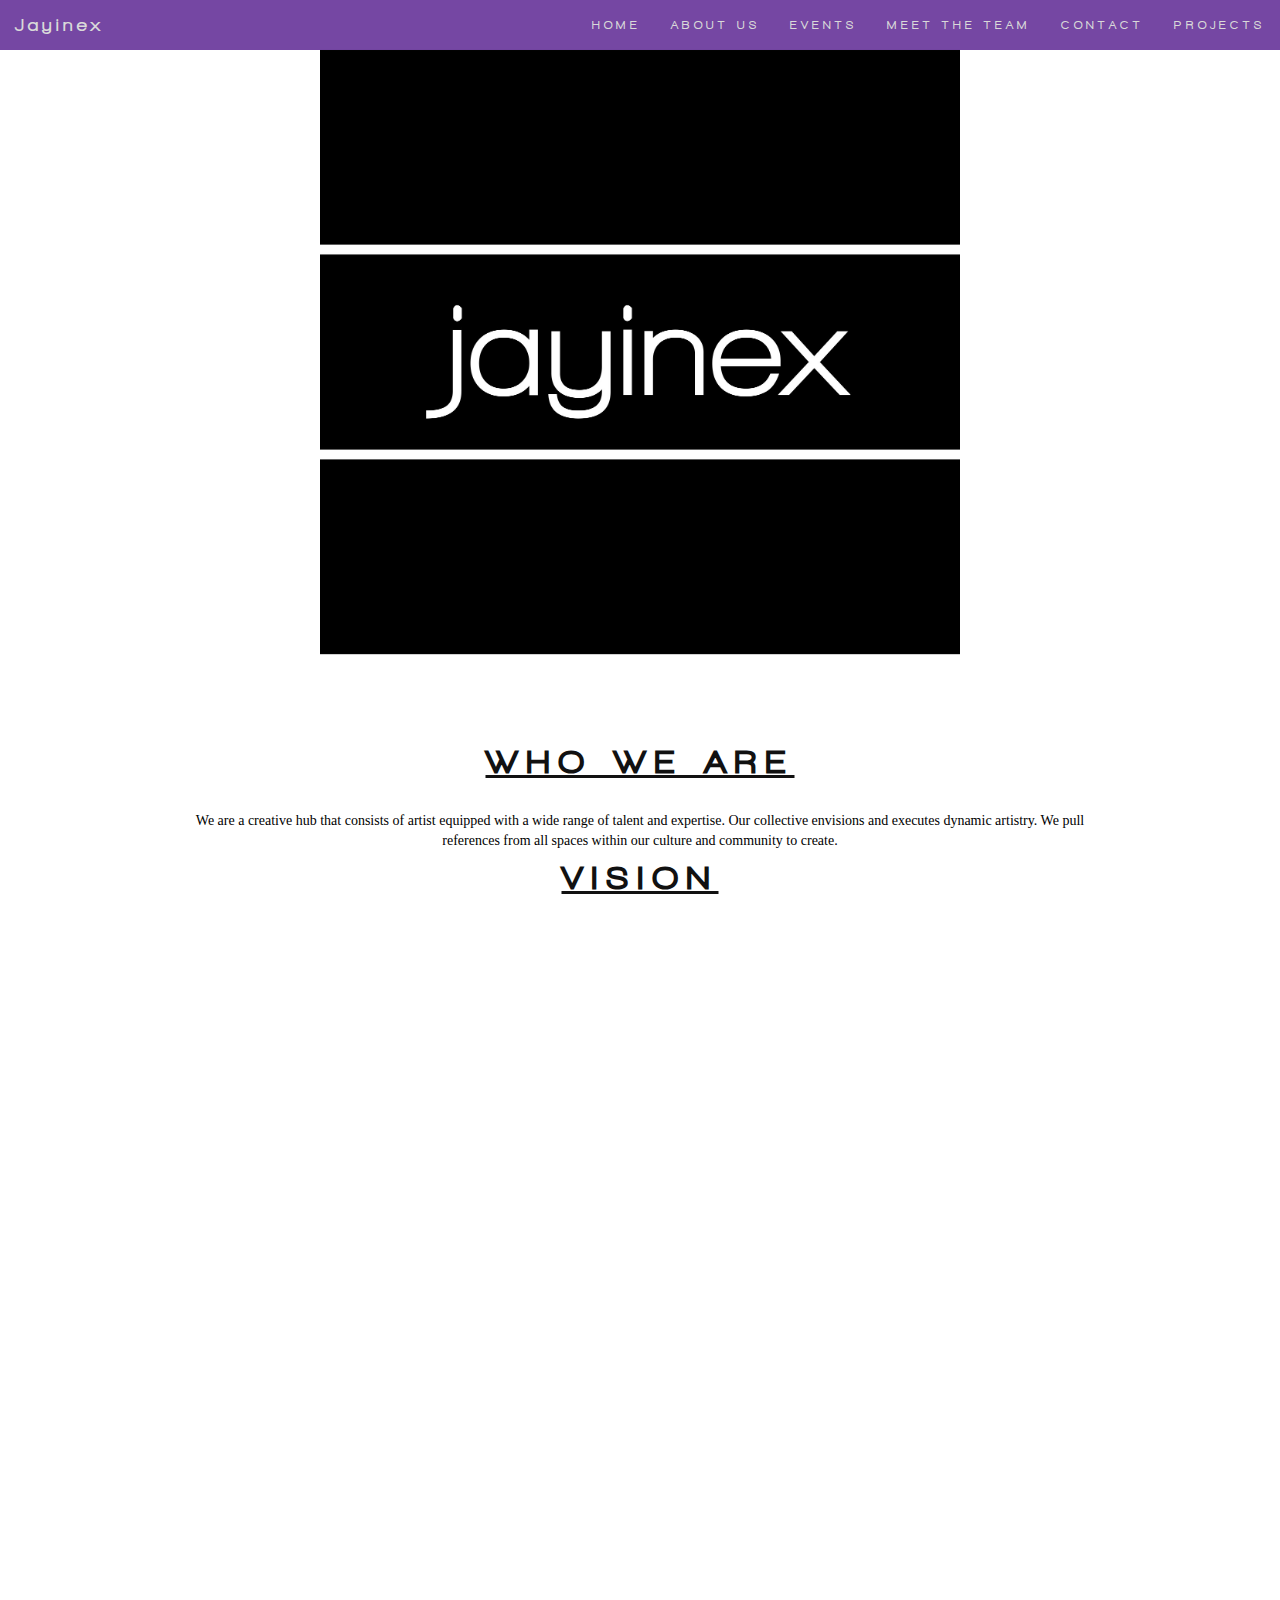
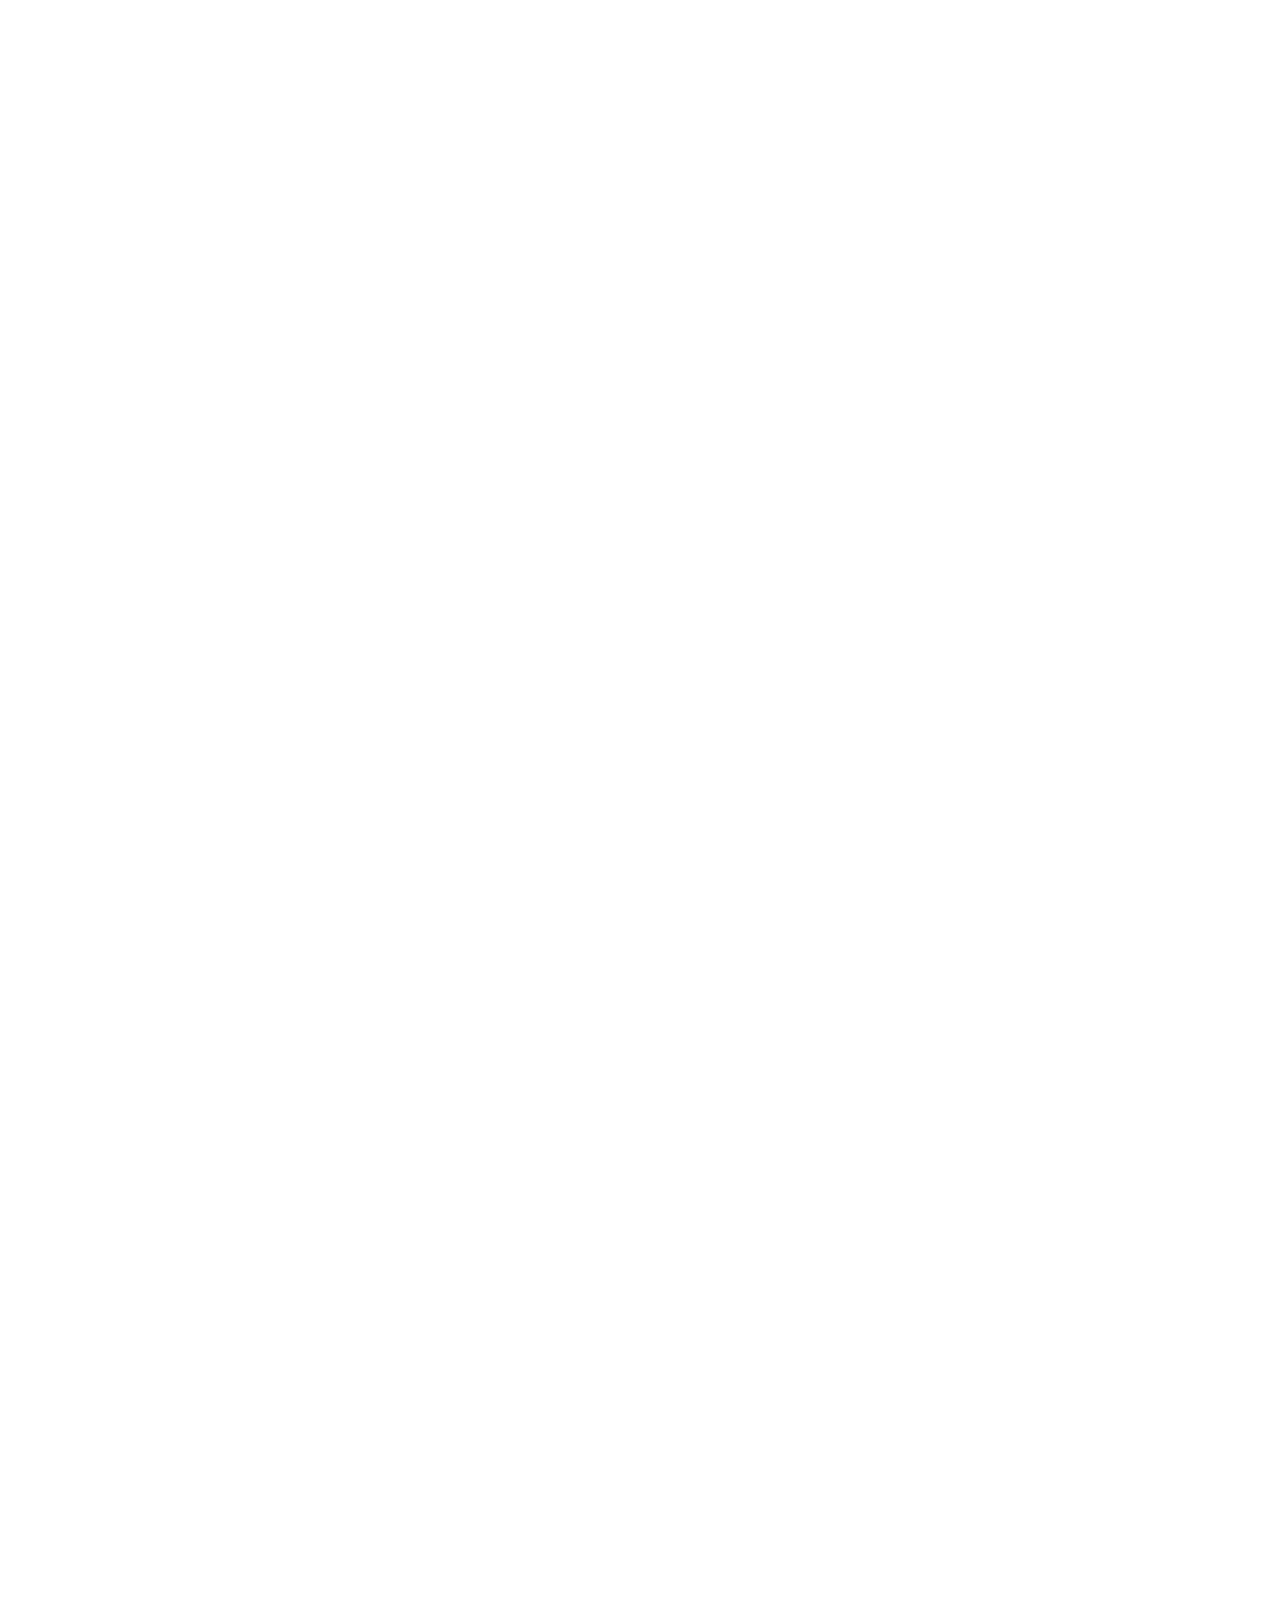
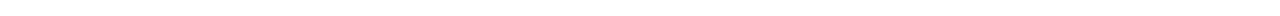
==== commit dbe922f1: "Fixed home page" ====
--- a/index.html
+++ b/index.html
@@ -19,11 +19,11 @@
         <span class="icon-bar"></span>
         <span class="icon-bar"></span>                        
       </button>
-      <a class="navbar-brand" href="#">Logo</a>
+      <a class="navbar-brand" href="#">Jayinex</a>
     </div>
     <div class="collapse navbar-collapse" id="myNavbar">
       <ul class="nav navbar-nav navbar-right">
-        <li><a class="active" href="#myCarousel">HOME</a></li>
+        <li><a class="active" href="#logo">HOME</a></li>
         <li><a href="#about">ABOUT US</a></li>
         <li><a href="#events">EVENTS</a></li>
 		<li><a href="#team">MEET THE TEAM</a><li>
@@ -33,51 +33,9 @@
     </div>
   </div>
 </nav>
-<!--Carousel-->
-<div id="myCarousel" class="carousel slide">
-    <!-- Indicators -->
-    <ol class="carousel-indicators">
-      <li data-target="#myCarousel" data-slide-to="0" class="active"></li>
-      <li data-target="#myCarousel" data-slide-to="1"></li>
-      <li data-target="#myCarousel" data-slide-to="2"></li>
-    </ol>
-
-    <!-- Wrapper for slides -->
-    <div class="carousel-inner" role="listbox">
-      <div class="item active">
-        <img src="img/c1_5.png" alt="New York" width="1200" height="700">
-        <div class="carousel-caption">
-          <h3 class='carousel-caption'>New York</h3>
-          <p>The atmosphere in New York is lorem ipsum.</p>
-        </div>      
-      </div>
-
-      <div class="item">
-        <img src="img/c2.jpg" alt="Chicago" width="1200" height="700">
-        <div class="carousel-caption">
-          <h3>Chicago</h3>
-          <p>Thank you, Chicago - A night we won't forget.</p>
-        </div>      
-      </div>
-    
-      <div class="item">
-        <img src="img/c2_5.png" alt="Los Angeles" width="1200" height="700">
-        <div class="carousel-caption">
-          <h3>LA</h3>
-          <p>Even though the traffic was a mess, we had the best time playing at Venice Beach!</p>
-        </div>      
-      </div>
-    </div>
-
-    <!-- Left and right controls -->
-    <a class="left carousel-control" href="#myCarousel" role="button" data-slide="prev">
-      <span class="glyphicon glyphicon-chevron-left" aria-hidden="true"></span>
-      <span class="sr-only">Previous</span>
-    </a>
-    <a class="right carousel-control" href="#myCarousel" role="button" data-slide="next">
-      <span class="glyphicon glyphicon-chevron-right" aria-hidden="true"></span>
-      <span class="sr-only">Next</span>
-    </a>
+<!--LogoDiv-->
+<div class="centerDiv">
+ <img class="center fit" src="img/logo.jpg" >   
 </div>
 
 <!-- Container (The About Section) -->
@@ -259,7 +217,7 @@
 			<center>
 			<a href="#aboutModal" data-toggle="modal" data-target="#myProfile">
 				<img src="http://placehold.it/300x320.png" name="aboutme" width="140" height="140" class="img-circle"></a>	
-				<h3>Name<br> Name</h3>
+				<h3>Name<br>Name</h3>
 				<p>“The test of truly wielding the capabilities of leadership should always challenge you to become the
 				change that you want to see within your community.” -Corey Jenkins</p>		
 		</div>
@@ -270,7 +228,7 @@
 			<center>
 			<a href="#aboutModal" data-toggle="modal" data-target="#myProfile">
 				<img src="http://placehold.it/300x320.png" name="aboutme" width="140" height="140" class="img-circle"></a>	
-				<h3>Name <br>Name</h3>
+				<h3>Name<br>Name</h3>
 				<p>“The test of truly wielding the capabilities of leadership should always challenge you to become the
 				change that you want to see within your community.” -Corey Jenkins</p>		
 		</div>
@@ -364,7 +322,7 @@
 
 <!-- Footer Icons from icon finder-->
 <footer class="text-center">
-  <a class="up-arrow" href="#myCarousel" data-toggle="tooltip" title="TO TOP">
+  <a class="up-arrow" href="#logo" data-toggle="tooltip" title="TO TOP">
     <span class="glyphicon glyphicon-chevron-up"></span>
   </a><br><br>
   <ul class="list-inline">
--- a/css/style.css
+++ b/css/style.css
@@ -39,31 +39,21 @@
   .person:hover {
       border-color: #f1f1f1;
   }
-  /*Carousel*/
-  .carousel{
-	  margin-top:50px;
-  }
-  .carousel-inner img {
-      -webkit-filter: grayscale(90%);
-      filter: grayscale(90%); /* make all photos black and white */ 
-      width: 100%; /* Set width to 100% */
-      margin: auto;
-  }
-  .carousel-caption{
-	  color: #000000 !important;
-	  font-family: 'Walkway Black';
-  }
-  .carousel-caption h3 {
-      color: #000000 !important;
-	  font-family: 'Walkway Black';
-	  font-size:36pt;
-  }
-  @media (max-width: 600px) {
-    .carousel-caption {
-      display: none; /* Hide the carousel text when the screen is less than 600 pixels wide */
-    }
-  }
-  
+  /*LogoDiv*/
+  .centerDiv{
+	 margin-top:49px;
+	background-image:url('file:///C:/Users/tonio/Desktop/Jayinex/img/galaxy.png');
+	    background-repeat: no-repeat;
+  }
+  .fit { /* set relative picture size */
+    max-width: 50%;
+    max-height: 50%;
+  }
+  .center {
+    display: block;
+    margin: auto;
+
+  }
   /*Divs*/
   .bg-1 {
       background: #663399;
